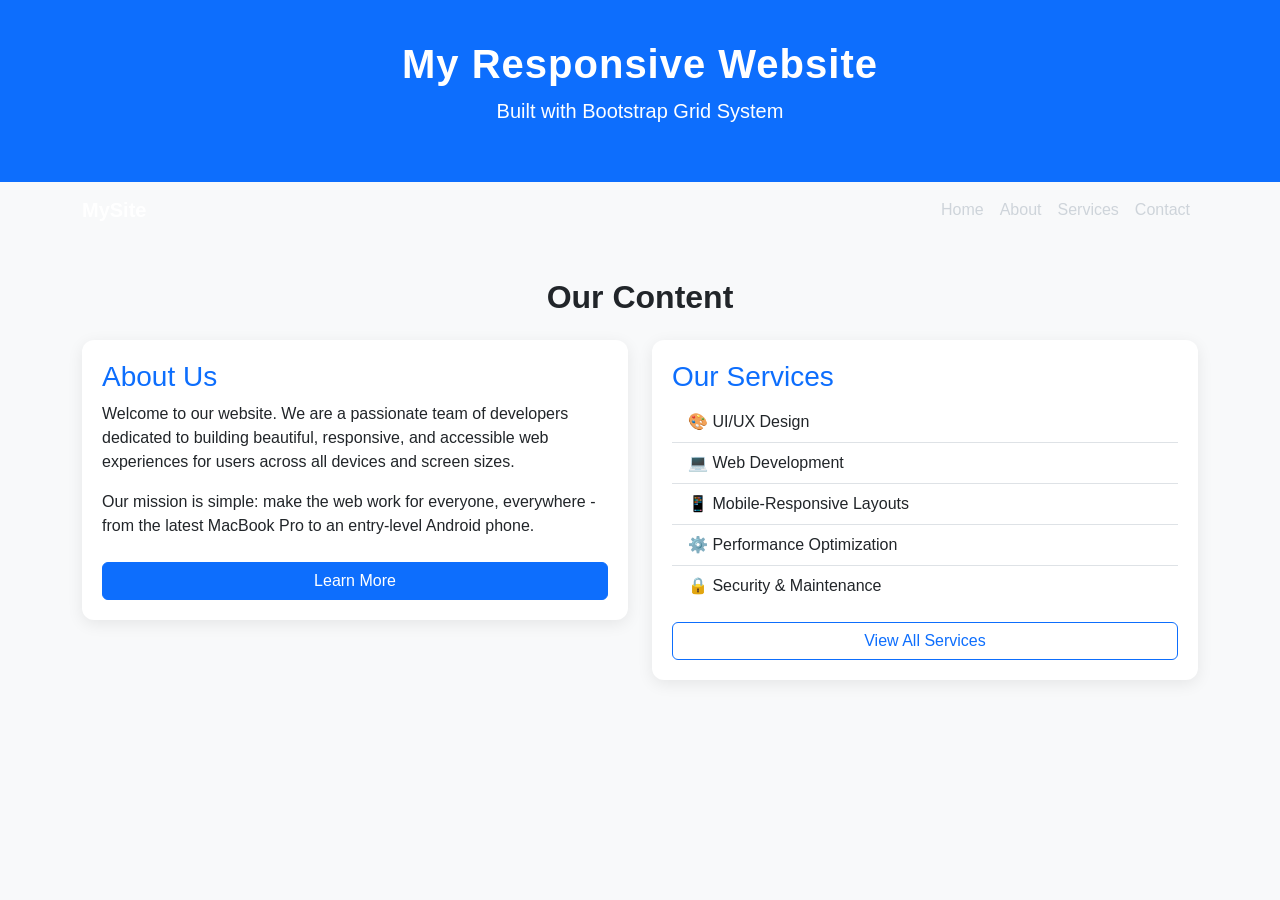
==== Experiment/Experiment 1/index.html @ d52fda15 "section 3 complete" ====
<!DOCTYPE html>
<html lang="en">
<head>
  <meta charset="UTF-8">
  <meta name="viewport" content="width=device-width, initial-scale=1.0">
  <title>Document</title>
  <!-- Bootstrap 5 CDN -->
  <link href="https://cdn.jsdelivr.net/npm/bootstrap@5.3.8/dist/css/bootstrap.min.css" rel="stylesheet" integrity="sha384-sRIl4kxILFvY47J16cr9ZwB07vP4J8+LH7qKQnuqkuIAvNWLzeN8tE5YBujZqJLB" crossorigin="anonymous">
  <style>
    /* Custom styles layered on top of Bootstrap */
    body {
      font-family: 'Segoe UI', sans-serif;
      background-color: #f8f9fa;
    }
    header {
      background-color: #0d6efd;
      color: white;
      padding: 40px 0;
      text-align: center;
    }
     header h1 {
      font-size: 2.5rem;
      font-weight: 700;
      letter-spacing: 1px;
    }
     nav a {
      color: #ced4da !important;
      font-weight: 500;
      transition: color 0.3s ease;
    }
     nav a:hover {
      color: #ffffff !important;
    }
    .content-section {
      padding: 40px 0;
    }
    .card {
      border: none;
      border-radius: 12px;
      box-shadow: 0 4px 16px rgba(0,0,0,0.08);
      padding: 20px;
      margin-bottom: 20px;
    }
     .card h3 {
      color: #0d6efd;
    }
    footer {
      background-color: #343a40;
      color: #adb5bd;
      text-align: center;
      padding: 20px 0;
    }
    </style>
</head>
<body>
  <!-- ========================
       SECTION 1: HEADER
  ========================= -->
  <header>
    <div class="container">
      <h1>My Responsive Website</h1>
      <p class="lead">Built with Bootstrap Grid System</p>
    </div>
  </header>
  <!-- ========================
       SECTION 2: NAVIGATION BAR
  ========================= -->
  <nav class="navbar navbar-expand-md navbar-dark">
    <div class="container">
      <!-- Brand / Logo -->
      <a class="navbar-brand text-white fw-bold" href="#">MySite</a>
      <!-- Hamburger Toggle (visible on small screens) -->
       <button
        class="navbar-toggler"
        type="button"
        data-bs-toggle="collapse"
        data-bs-target="#navbarMenu"
      >
        <span class="navbar-toggler-icon"></span>
      </button>
      <!-- Nav Links -->
      <div class="collapse navbar-collapse" id="navbarMenu">
        <ul class="navbar-nav ms-auto">
          <li class="nav-item"><a class="nav-link" href="#">Home</a></li>
          <li class="nav-item"><a class="nav-link" href="#">About</a></li>
          <li class="nav-item"><a class="nav-link" href="#">Services</a></li>
          <li class="nav-item"><a class="nav-link" href="#">Contact</a></li>
        </ul>
      </div>
    </div>
    </nav>
    <!-- ========================
       SECTION 3: CONTENT SECTION
  ========================= -->
    <section class="content-section">
    <div class="container">
      <h2 class="text-center mb-4 fw-bold">Our Content</h2>
      <div class="row">
        <!-- Column 1: Full width on small, half width on medium+ -->
        <div class="col-12 col-md-6">
          <div class="card">
            <h3>About Us</h3>
            <p>
              Welcome to our website. We are a passionate team of developers
              dedicated to building beautiful, responsive, and accessible
              web experiences for users across all devices and screen sizes.
            </p>
            <p>
              Our mission is simple: make the web work for everyone,
              everywhere - from the latest MacBook Pro to an entry-level Android phone.
            </p>
             <a href="#" class="btn btn-primary mt-2">Learn More</a>
          </div>
        </div>
        <!-- Column 2: Full width on small, half width on medium+ -->
        <div class="col-12 col-md-6">
          <div class="card">
            <h3>Our Services</h3>
            <ul class="list-group list-group-flush">
              <li class="list-group-item">🎨 UI/UX Design</li>
              <li class="list-group-item">💻 Web Development</li>
              <li class="list-group-item">📱 Mobile-Responsive Layouts</li>
              <li class="list-group-item">⚙️ Performance Optimization</li>
              <li class="list-group-item">🔒 Security & Maintenance</li>
            </ul>
             <a href="#" class="btn btn-outline-primary mt-3">View All Services</a>
          </div>
        </div>
      </div>
      <!-- END ROW -->
    </div>
    <!-- END CONTAINER -->
  </section>
  
</body>
</html>
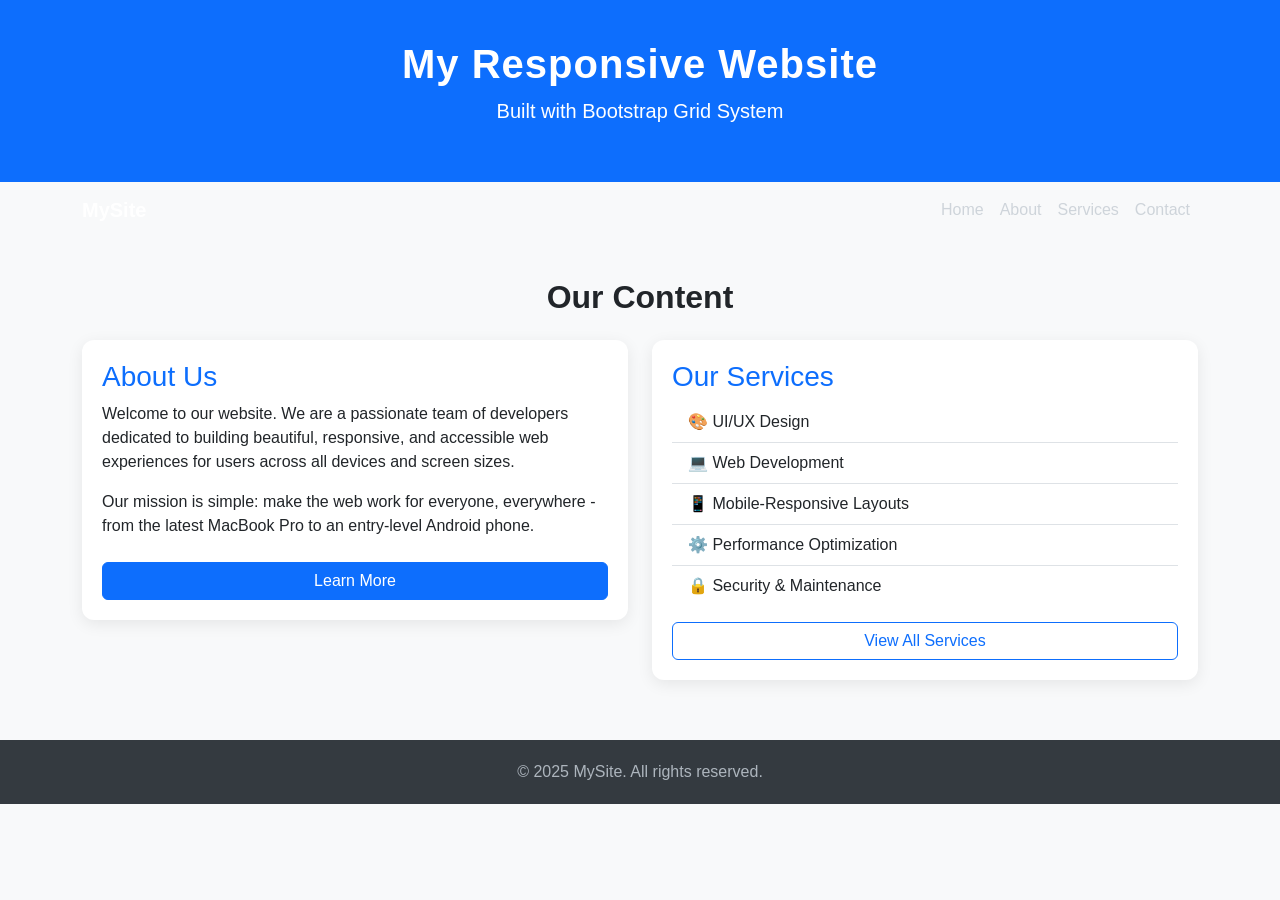
==== commit 4528daf3: "footer added" ====
--- a/Experiment/Experiment 1/index.html
+++ b/Experiment/Experiment 1/index.html
@@ -131,6 +131,16 @@
     </div>
     <!-- END CONTAINER -->
   </section>
+  <!-- ========================
+       SECTION 4: FOOTER
+  ========================= -->
+  <footer>
+    <div class="container">
+      <p class="mb-0">
+        &copy; 2025 MySite. All rights reserved.
+      </p>
+    </div>
+  </footer>
   
 </body>
 </html>
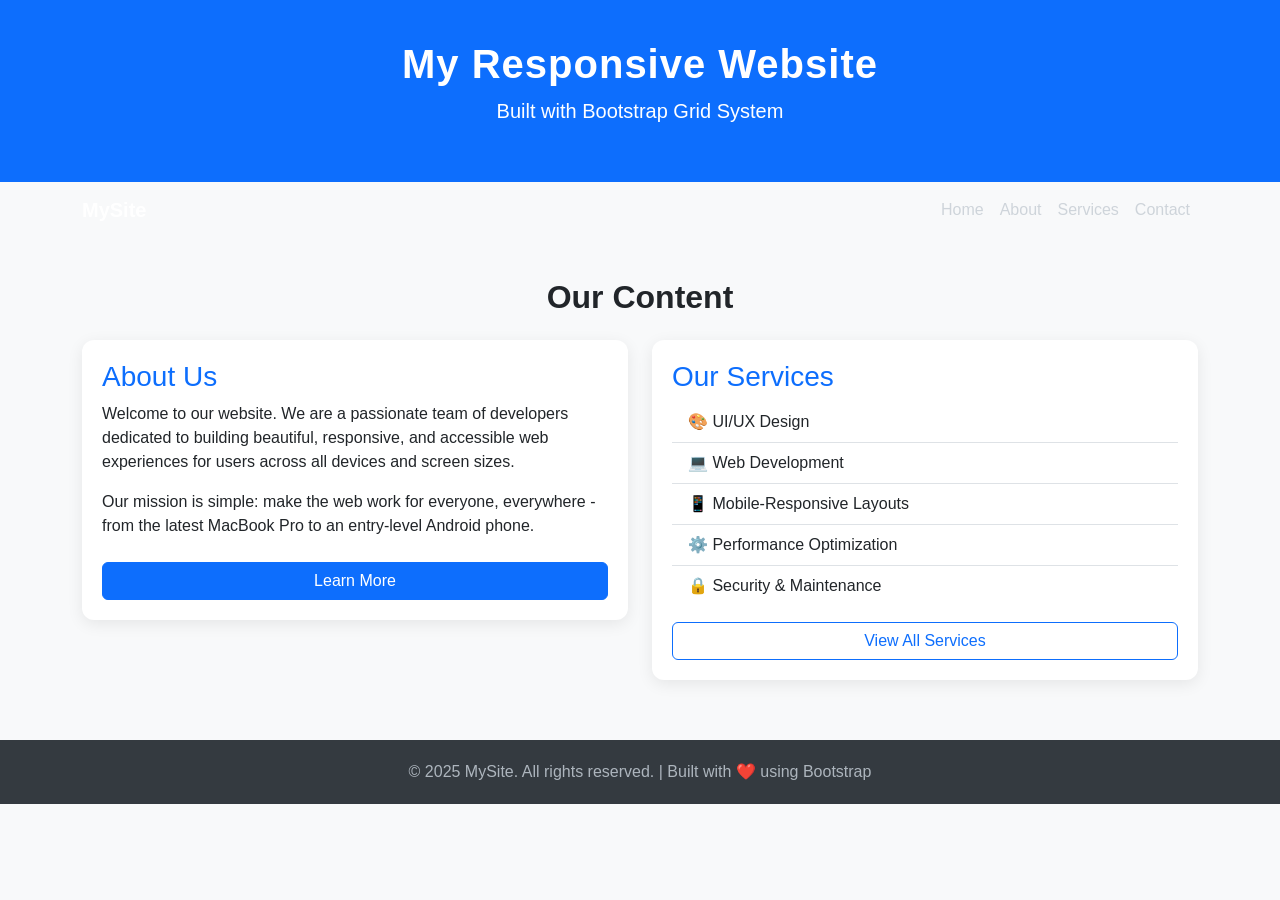
==== commit daf1e5a0: "footer complete" ====
--- a/Experiment/Experiment 1/index.html
+++ b/Experiment/Experiment 1/index.html
@@ -137,7 +137,7 @@
   <footer>
     <div class="container">
       <p class="mb-0">
-        &copy; 2025 MySite. All rights reserved.
+        &copy; 2025 MySite. All rights reserved. | Built with ❤️ using Bootstrap
       </p>
     </div>
   </footer>
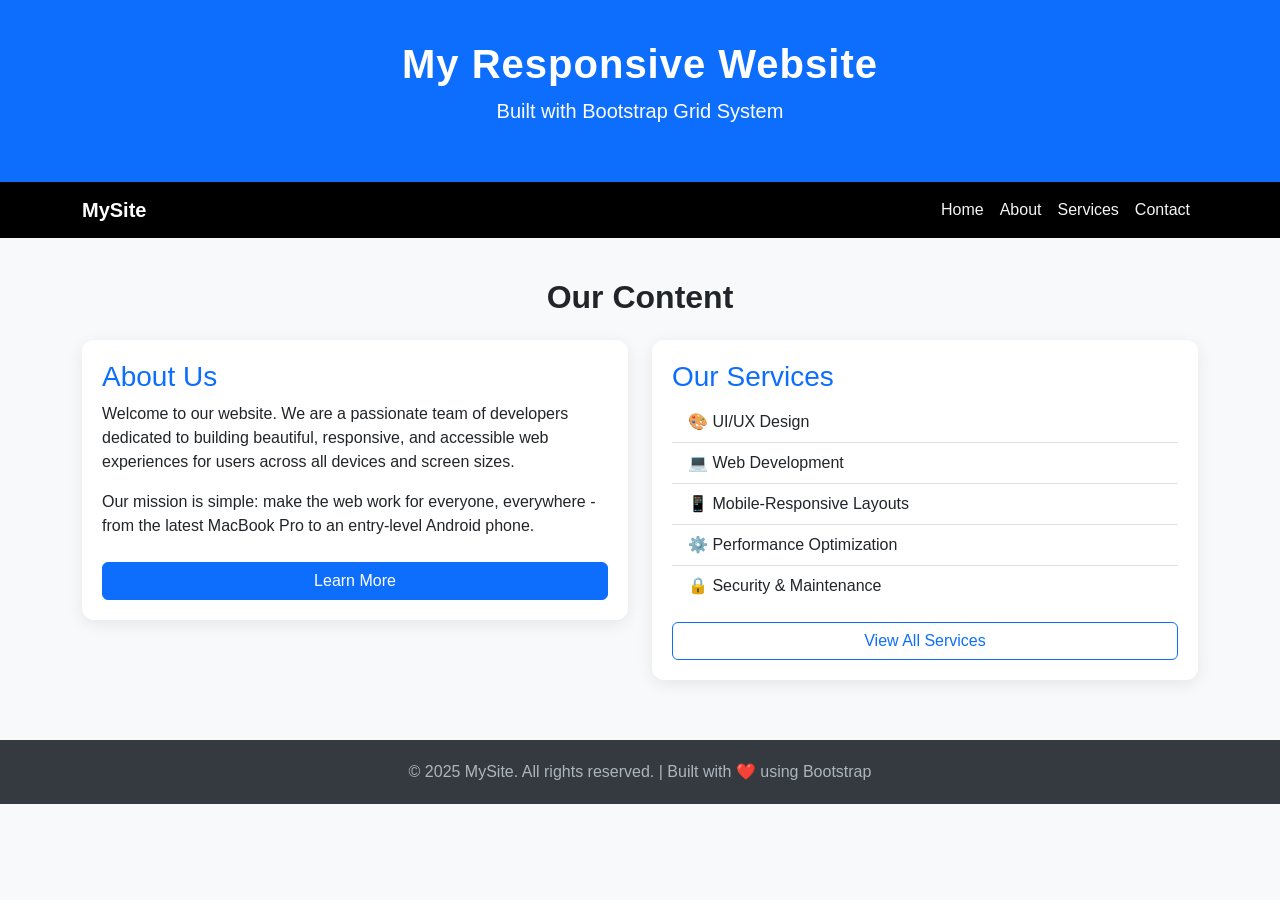
==== commit 4ab6c93a: "Experiment 1 done" ====
--- a/Experiment/Experiment 1/index.html
+++ b/Experiment/Experiment 1/index.html
@@ -23,13 +23,16 @@
       font-weight: 700;
       letter-spacing: 1px;
     }
+    nav {
+      background-color: black;
+    }
      nav a {
-      color: #ced4da !important;
+      color: #f5f5f5 !important;
       font-weight: 500;
       transition: color 0.3s ease;
     }
      nav a:hover {
-      color: #ffffff !important;
+      color: #876cff !important;
     }
     .content-section {
       padding: 40px 0;
@@ -141,6 +144,9 @@
       </p>
     </div>
   </footer>
+  <!-- Bootstrap 5 JS Bundle (for navbar toggle to work) -->
+    <script src="https://cdn.jsdelivr.net/npm/bootstrap@5.3.8/dist/js/bootstrap.bundle.min.js" integrity="sha384-FKyoEForCGlyvwx9Hj09JcYn3nv7wiPVlz7YYwJrWVcXK/BmnVDxM+D2scQbITxI" crossorigin="anonymous"></script>
   
+    
 </body>
 </html>
